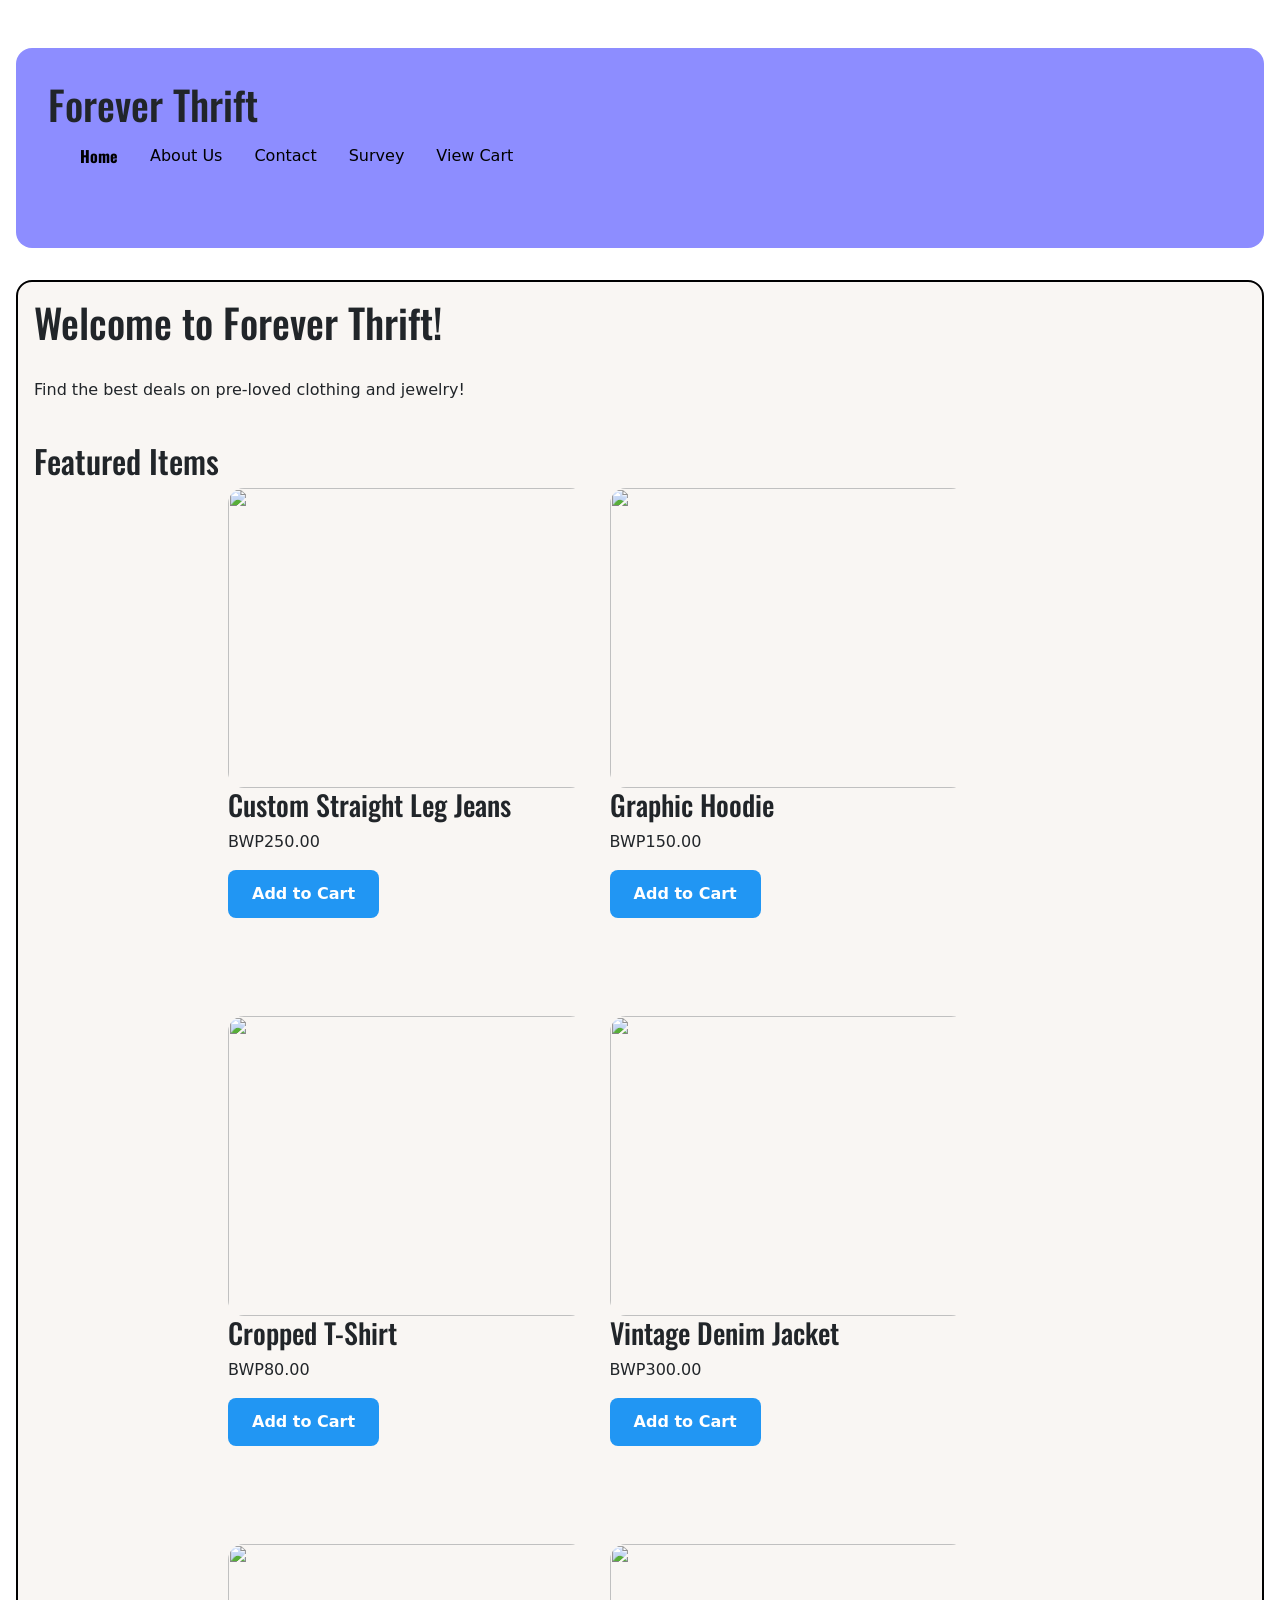
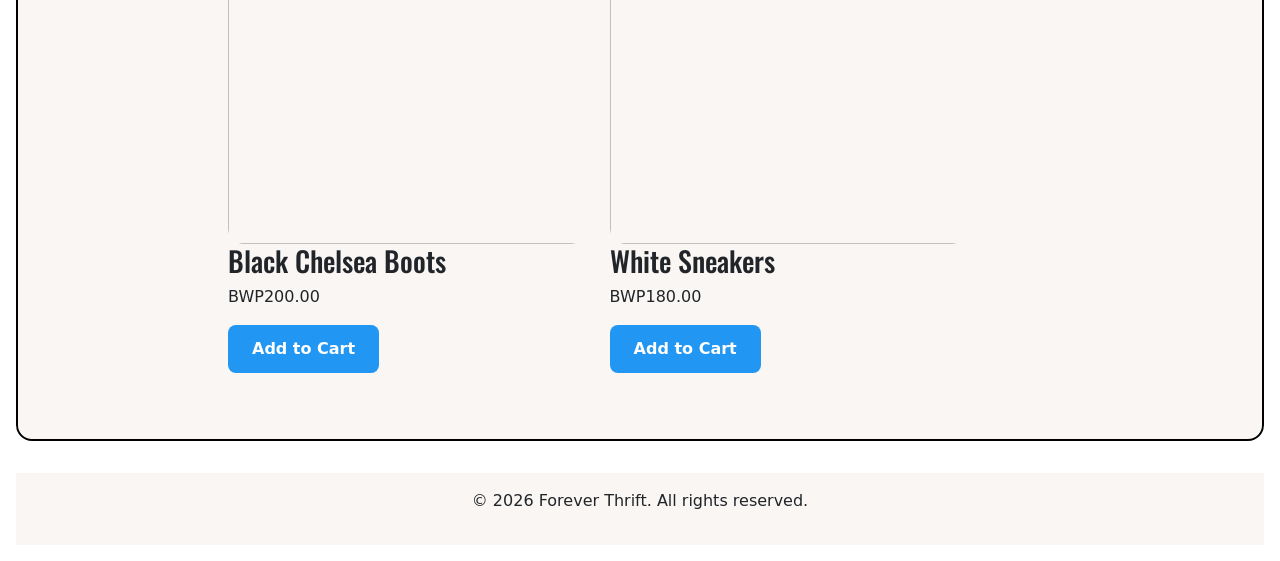
==== index.html @ 33b01189 "Add files via upload" ====
<!DOCTYPE html>
<html lang="en">
<head>
    <meta charset="UTF-8">
    <meta name="viewport" content="width=device-width, initial-scale=1.0">
    <title>Forever Thrift</title>
    <link href="https://cdn.jsdelivr.net/npm/bootstrap@5.3.0/dist/css/bootstrap.min.css" rel="stylesheet"> 
    <link rel="stylesheet" href="style.css">
</head>
<body>
    <header>
        <h1>Forever Thrift</h1>
        <nav>
            <ul>
                <li class="active"><a href="index.html">Home</a></li>
                <li><a href="about.html">About Us</a></li>
                <li><a href="contact.html">Contact</a></li>
                <li><a href="survey.html">Survey</a></li>
             <li><a href="cart.html">View Cart</a></li>  
            </ul>
        </nav>
    </header>
    <main>
        <h1>Welcome to Forever Thrift!</h1><br>
        <p>Find the best deals on pre-loved clothing and jewelry!</p><br>
    
        <h2>Featured Items</h2>
        <div class="featured-items">
        <div class="row">
            <div class="col-2">
                <img height="300px" width="400px" src="images/item1.jpg">
                <h3>Custom Straight Leg Jeans</h3>
                <p>BWP250.00</p>
                <a href="cart.html" class="cart-button">Add to Cart</a>
            </div>
            <div class="col-2">
                <img height="300px" width="400px" src="images/item2.jpg">
                <h3>Graphic Hoodie</h3>
                <p>BWP150.00</p>
                <a href="cart.html" class="cart-button">Add to Cart</a>
            </div>
            </div>
            <div class="row">
            <div class="col-2">
                <img height="300px" width="400px" src="images/item3.jpg">
                <h3>Cropped T-Shirt</h3>
                <p>BWP80.00</p>
                <a href="cart.html" class="cart-button">Add to Cart</a>
            </div>
                <div class="col-2">
                <img height="300px" width="400px" src="images/item4.jpg">
                <h3>Vintage Denim Jacket</h3>
                <p>BWP300.00</p>
                <a href="cart.html" class="cart-button">Add to Cart</a>
            </div>
            </div>
            <div class="row">
            <div class="col-2">
                <img height="300px" width="400px" src="images/item5.jpg">
                <h3>Black Chelsea Boots</h3>
                <p>BWP200.00</p>
                <a href="cart.html" class="cart-button">Add to Cart</a>
            </div>
            <div class="col-2">
                <img height="300px" width="400px" src="images/item6.jpg">
                <h3>White Sneakers</h3>
                <p>BWP180.00</p>
                <a href="cart.html" class="cart-button">Add to Cart</a>
            </div>
        </div>
        </div>

    </main>
    <footer>
        <p>&copy; 2026 Forever Thrift. All rights reserved.</p>
    </footer>
        <script src="https://cdn.jsdelivr.net/npm/@popperjs/core@2.11.6/dist/umd/popper.min.js"></script> 

        <script src="https://cdn.jsdelivr.net/npm/bootstrap@5.3.0/dist/js/bootstrap.min.js"></script> 

</body> 
    </html>
---- style.css ----
@import url('https://fonts.googleapis.com/css2?family=Montserrat:ital,wght@0,100..900;1,100..900&family=Oswald:wght@200..700&display=swap');
:root {
    --base-color: #ffffff;
    --text-color: #000000;
    --primary-color: #2196f3;
    --secondary-color: #8D8DFF;
    --color-1: #8D8DFF;
    --color-2: #F9F6F3;
    --color-3: #F6F3F9;

}
* {
    box-sizing: border-box;
    margin: 0;
    padding: 0;
}
html {
    font-family: Montserrat, Oswald, 'Segoe UI', Tahoma, Geneva, Verdana, sans-serif;
    color: var (--text-color);

}
body {
    padding: 1em;
    background-color: var(--base-color);        
}
h1,h2 {
    font-family: Oswald, 'Segoe UI', Tahoma, Geneva, Verdana, sans-serif;
    font-size: 2.5 rem;
}
h3{
    font-family: Oswald, 'Segoe UI', Tahoma, Geneva, Verdana, sans-serif;
    font-size: 1.5 rem;
}
nav {
    margin: 1em auto 3em auto;
    width: main(1000px, 100%);
}
nav ul {
    display: flex;
    align-items: center;
    list-style-type: none;
    gap: 2em;
}
nav li first-child {
    margin-right: auto;
    font-family: Oswald, sans-serif;
    font-weight: bold;
}
.active  {
    font-family: Oswald, sans-serif;
    font-weight: bold;
}

nav a {
    margin-right: auto;
    text-decoration: none;
    color: var(--text-color);
}
nav a:hover {
    color: var(--primary-color);
    text-decoration: underline;
}
header, section {
    margin: 2em auto;
    width: main(75em, 100%);
    background-color: var(--color-1);
    padding: min(2em, 15%);
    border-radius: 1em;
}
.featured-items {
    display: flex;
    justify-content: center;
    align-items: center;
    flex-wrap: wrap;
    gap: 3em;
}
.featured-items img {
    max-width: 100%;
    border-radius: 1em;
    object-fit: cover;
    object-position: bottom;
}  
.product {
    flex: 0 1 34em;
}
footer {
    text-align: center;
    padding: 1em;
    background-color: var(--color-2);
    margin-top: 2em;

}
.product p {
    margin: .75em 0 1em 0;
    font-size: 1.2rem;
}
p1{
    font-weight: bold;
}
.cart-button, .btn-primary {
    display: inline-block;
    padding: .75em 1.5em;
    background-color: var(--primary-color);
    color: var(--base-color);
    text-decoration: none;
    border-radius: .5em;
    font-weight: bold;
}
fieldset, main {
    border: 2px solid var(--text-color);
    padding: 1em;
    border-radius: 1em;
    background-color: var(--color-2);
}
.container {
    margin: 2em auto;
    width: main(75em, 100%);
    background-color: var(--color-2);
    padding: min(2em, 15%);
    border-radius: 1em;
}

input {
    width: 50%;
    padding: .5em;
    border: 1px solid var(--text-color);
    Font-family: Montserrat, 'Segoe UI', Tahoma, Geneva, Verdana, sans-serif;
    border-radius: .5em;

}
.col-2{
    flex: 0 1 45%;
    min-width: 200px;
    margin-bottom: 50px;
    
}
.container-2 {
    margin: 2em auto;
    width: main(75em, 100%);
    background-color: var(--color-2);
    padding: min(2em, 15%);
    border-radius: 1em;
    border: 1px solid var(--text-color);
}
.flex-container {
    display: flex;
    justify-content: space-between;
    align-items: center;
    flex-wrap: wrap;
}
@media(max-width: 988px) {
    .flex-container {
        flex-direction: column;
    }
    header img {
        max-width: 80%;
    }
}
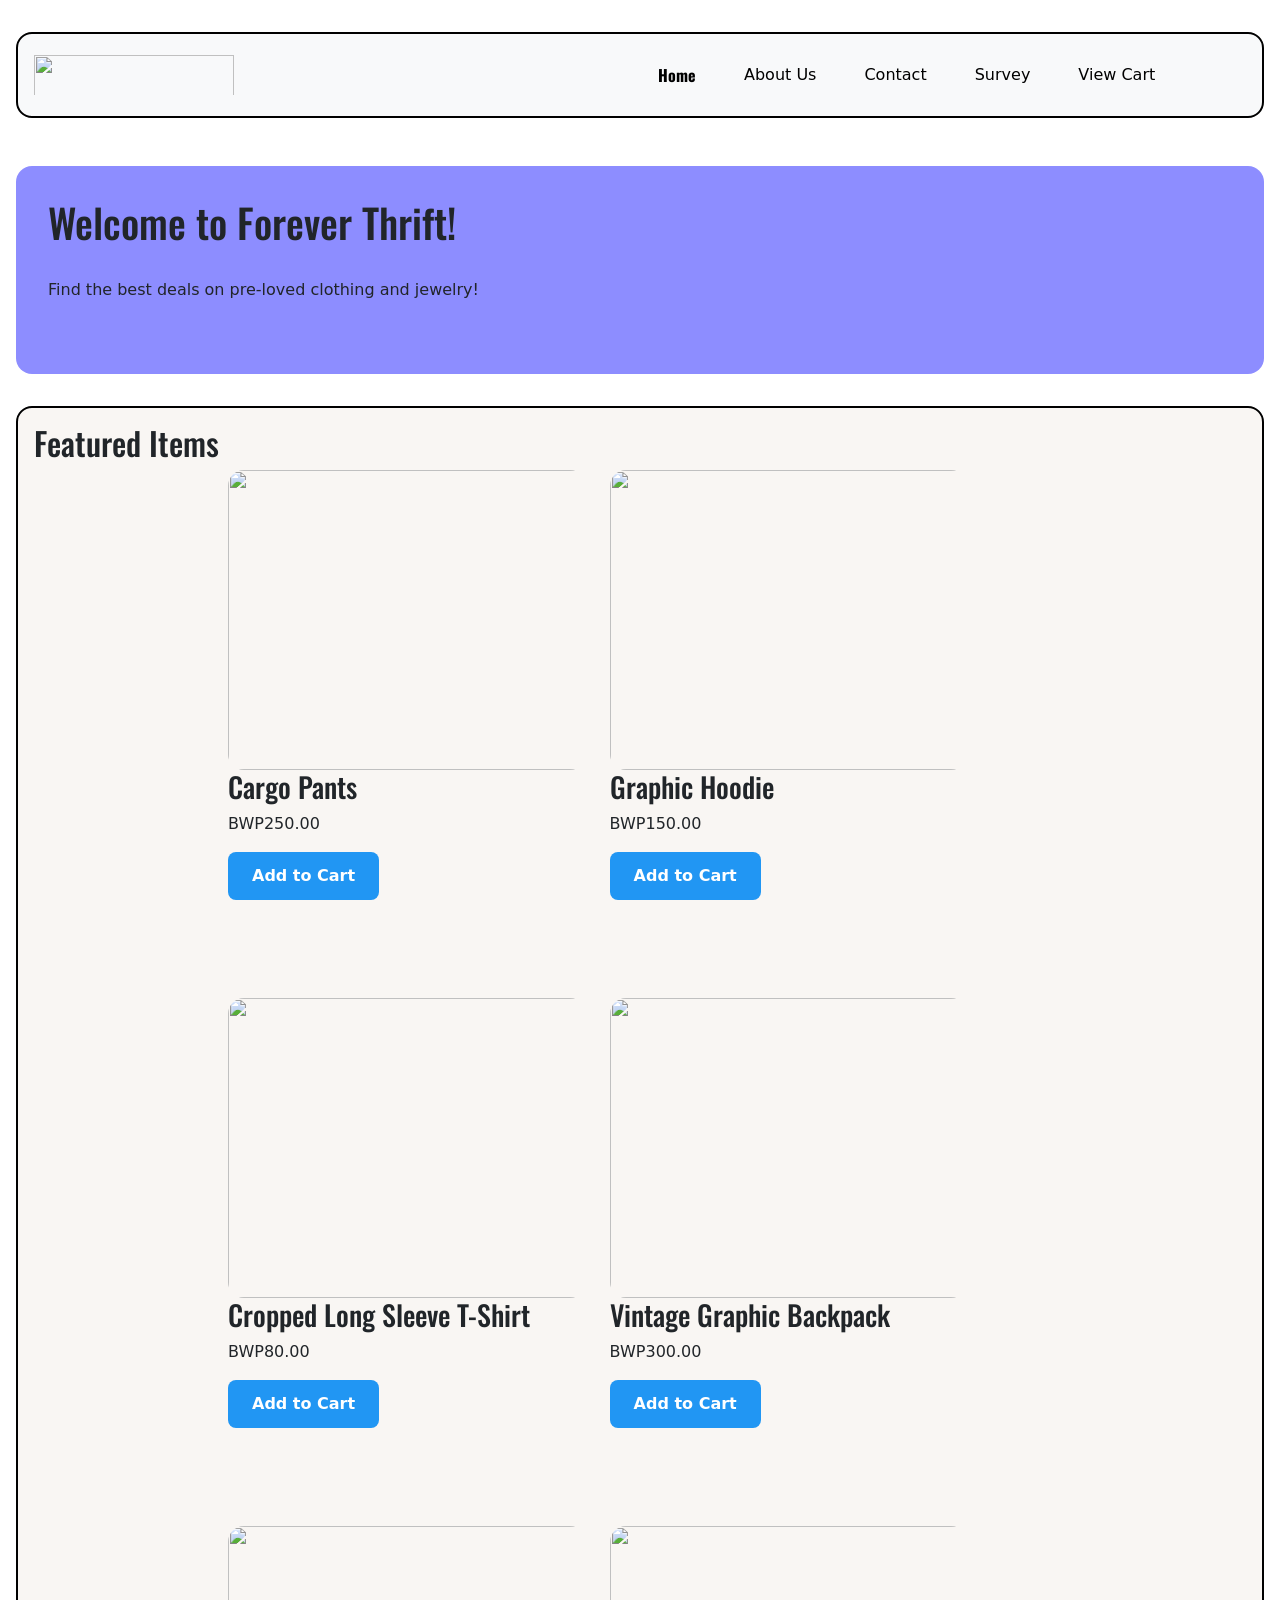
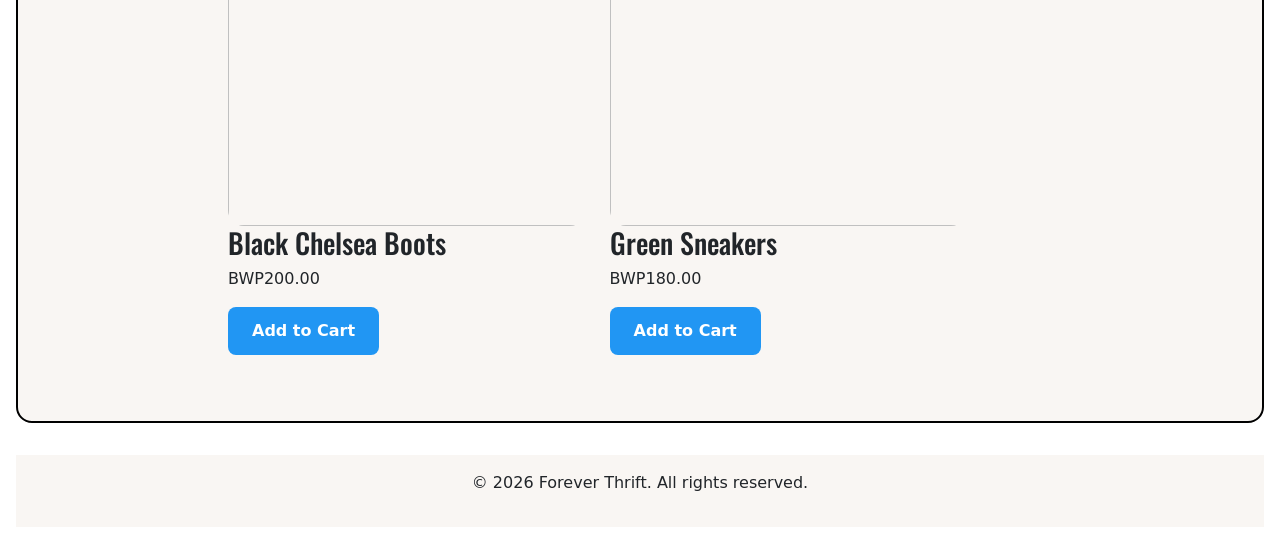
==== commit 3e7c40e0: "Add files via upload" ====
--- a/index.html
+++ b/index.html
@@ -8,28 +8,44 @@
     <link rel="stylesheet" href="style.css">
 </head>
 <body>
-    <header>
-        <h1>Forever Thrift</h1>
-        <nav>
-            <ul>
-                <li class="active"><a href="index.html">Home</a></li>
-                <li><a href="about.html">About Us</a></li>
-                <li><a href="contact.html">Contact</a></li>
-                <li><a href="survey.html">Survey</a></li>
-             <li><a href="cart.html">View Cart</a></li>  
+    <nav class="navbar navbar-expand-lg navbar-light bg-light">
+        <div class="flex-container"> 
+                <a><img height="50px" width="200px" src="images/thelogo.jpg" class="navbar-brand" href="index.html"></a> 
+                <button class="navbar-toggler" type="button" data-bs-toggle="collapse" data-bs-target="#navbarNav"> 
+                    <span class="navbar-toggler-icon"></span> 
+            </button> 
+        <div class="collapse navbar-collapse" id="navbarNav">
+            <ul class="navbar-nav">
+                <li class="nav-item">
+                    <a class="nav-link active" href="index.html">Home</a>
+                </li>
+                <li class="nav-item">
+                    <a class="nav-link" href="about.html">About Us</a>
+                </li>
+                <li class="nav-item">
+                    <a class="nav-link" href="contact.html">Contact</a>
+                </li>
+                <li class="nav-item">
+                    <a class="nav-link" href="survey.html">Survey</a>
+                </li>
+                <li class="nav-item">
+                    <a class="nav-link" href="cart.html">View Cart</a>
+                </li>
             </ul>
-        </nav>
-    </header>
-    <main>
-        <h1>Welcome to Forever Thrift!</h1><br>
+        </div>
+    </div>
+    </nav>
+        <header>
+            <h1>Welcome to Forever Thrift!</h1><br>
         <p>Find the best deals on pre-loved clothing and jewelry!</p><br>
-    
+        </header>
+        <main>
         <h2>Featured Items</h2>
         <div class="featured-items">
         <div class="row">
             <div class="col-2">
                 <img height="300px" width="400px" src="images/item1.jpg">
-                <h3>Custom Straight Leg Jeans</h3>
+                <h3>Cargo Pants</h3>
                 <p>BWP250.00</p>
                 <a href="cart.html" class="cart-button">Add to Cart</a>
             </div>
@@ -43,13 +59,13 @@
             <div class="row">
             <div class="col-2">
                 <img height="300px" width="400px" src="images/item3.jpg">
-                <h3>Cropped T-Shirt</h3>
+                <h3>Cropped Long Sleeve T-Shirt</h3>
                 <p>BWP80.00</p>
                 <a href="cart.html" class="cart-button">Add to Cart</a>
             </div>
                 <div class="col-2">
                 <img height="300px" width="400px" src="images/item4.jpg">
-                <h3>Vintage Denim Jacket</h3>
+                <h3>Vintage Graphic Backpack</h3>
                 <p>BWP300.00</p>
                 <a href="cart.html" class="cart-button">Add to Cart</a>
             </div>
@@ -63,7 +79,7 @@
             </div>
             <div class="col-2">
                 <img height="300px" width="400px" src="images/item6.jpg">
-                <h3>White Sneakers</h3>
+                <h3>Green Sneakers</h3>
                 <p>BWP180.00</p>
                 <a href="cart.html" class="cart-button">Add to Cart</a>
             </div>
--- a/style.css
+++ b/style.css
@@ -31,32 +31,37 @@
     font-family: Oswald, 'Segoe UI', Tahoma, Geneva, Verdana, sans-serif;
     font-size: 1.5 rem;
 }
-nav {
+nav, .navbar{
+    background-color:#F6F3F9;
     margin: 1em auto 3em auto;
     width: main(1000px, 100%);
+    border: 2px solid var(--text-color);
+    border-radius: 1em;
+    padding: 1em;
 }
 nav ul {
     display: flex;
-    align-items: center;
+    align-items: right;
     list-style-type: none;
     gap: 2em;
 }
-nav li first-child {
-    margin-right: auto;
+nav li:first-child {
+    margin-left: 400px;
     font-family: Oswald, sans-serif;
-    font-weight: bold;
+    
+    
 }
-.active  {
+.active, .active-link {
     font-family: Oswald, sans-serif;
     font-weight: bold;
 }
 
-nav a {
+nav a, .nav-link {
     margin-right: auto;
     text-decoration: none;
     color: var(--text-color);
 }
-nav a:hover {
+nav a:hover, .nav-link:hover {
     color: var(--primary-color);
     text-decoration: underline;
 }
@@ -121,7 +126,7 @@
 }
 
 input {
-    width: 50%;
+    width: 75%;
     padding: .5em;
     border: 1px solid var(--text-color);
     Font-family: Montserrat, 'Segoe UI', Tahoma, Geneva, Verdana, sans-serif;
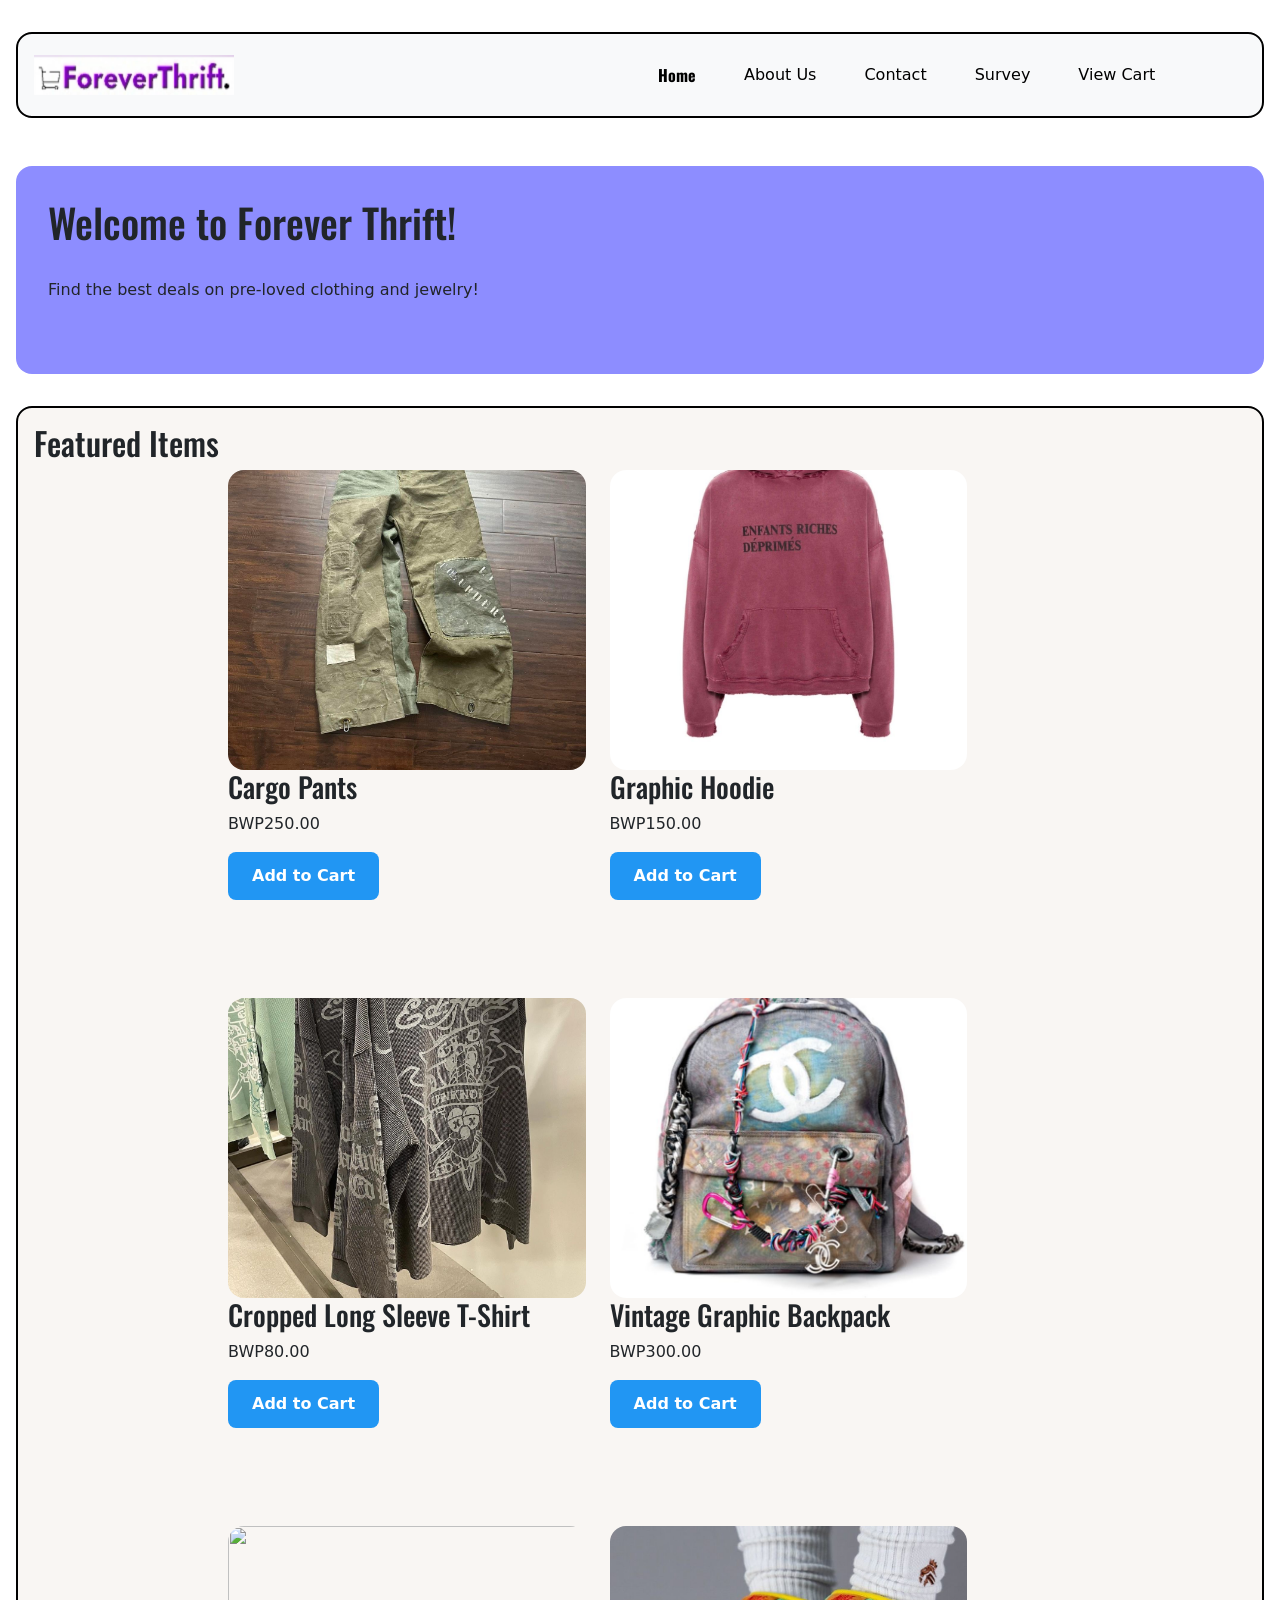
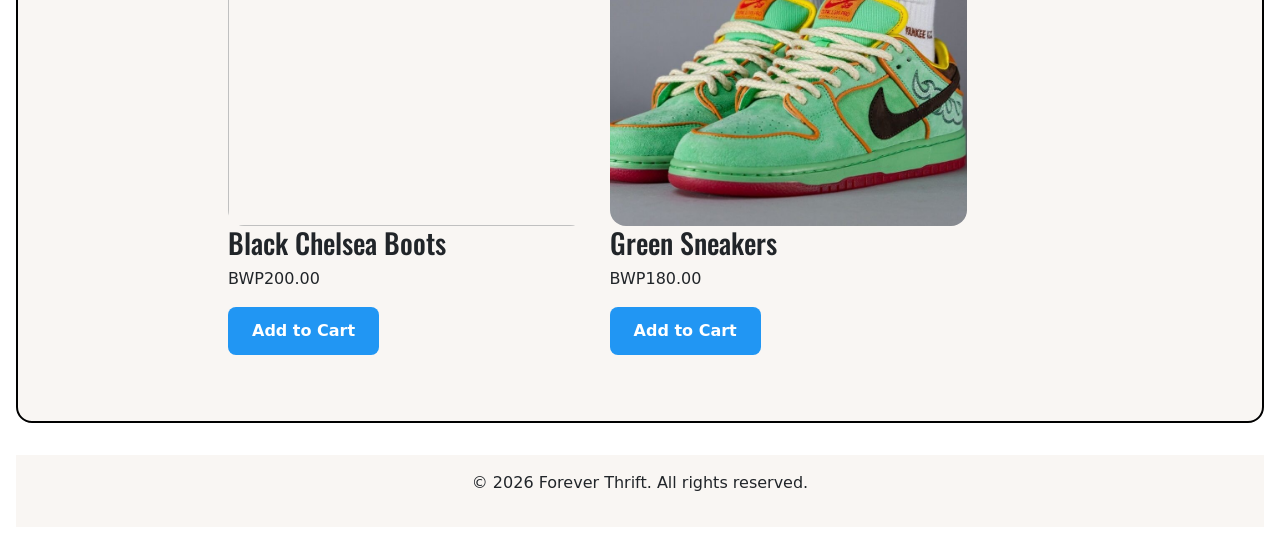
==== commit 6889482e: "Update index.html" ====
--- a/index.html
+++ b/index.html
@@ -44,13 +44,13 @@
         <div class="featured-items">
         <div class="row">
             <div class="col-2">
-                <img height="300px" width="400px" src="images/item1.jpg">
+                <img height="300px" width="400px" src="images/item1.JPG">
                 <h3>Cargo Pants</h3>
                 <p>BWP250.00</p>
                 <a href="cart.html" class="cart-button">Add to Cart</a>
             </div>
             <div class="col-2">
-                <img height="300px" width="400px" src="images/item2.jpg">
+                <img height="300px" width="400px" src="images/item2.JPG">
                 <h3>Graphic Hoodie</h3>
                 <p>BWP150.00</p>
                 <a href="cart.html" class="cart-button">Add to Cart</a>
@@ -58,13 +58,13 @@
             </div>
             <div class="row">
             <div class="col-2">
-                <img height="300px" width="400px" src="images/item3.jpg">
+                <img height="300px" width="400px" src="images/item3.JPG">
                 <h3>Cropped Long Sleeve T-Shirt</h3>
                 <p>BWP80.00</p>
                 <a href="cart.html" class="cart-button">Add to Cart</a>
             </div>
                 <div class="col-2">
-                <img height="300px" width="400px" src="images/item4.jpg">
+                <img height="300px" width="400px" src="images/item4.JPG">
                 <h3>Vintage Graphic Backpack</h3>
                 <p>BWP300.00</p>
                 <a href="cart.html" class="cart-button">Add to Cart</a>
@@ -72,13 +72,13 @@
             </div>
             <div class="row">
             <div class="col-2">
-                <img height="300px" width="400px" src="images/item5.jpg">
+                <img height="300px" width="400px" src="images/item5.JPG">
                 <h3>Black Chelsea Boots</h3>
                 <p>BWP200.00</p>
                 <a href="cart.html" class="cart-button">Add to Cart</a>
             </div>
             <div class="col-2">
-                <img height="300px" width="400px" src="images/item6.jpg">
+                <img height="300px" width="400px" src="images/item6.JPG">
                 <h3>Green Sneakers</h3>
                 <p>BWP180.00</p>
                 <a href="cart.html" class="cart-button">Add to Cart</a>
@@ -95,4 +95,4 @@
         <script src="https://cdn.jsdelivr.net/npm/bootstrap@5.3.0/dist/js/bootstrap.min.js"></script> 
 
 </body> 
-    </html>+    </html>
--- a/style.css
+++ b/style.css
@@ -73,6 +73,7 @@
     border-radius: 1em;
 }
 .featured-items {
+    min-width: 300px;
     display: flex;
     justify-content: center;
     align-items: center;
@@ -160,4 +161,4 @@
     header img {
         max-width: 80%;
     }
-}+}
